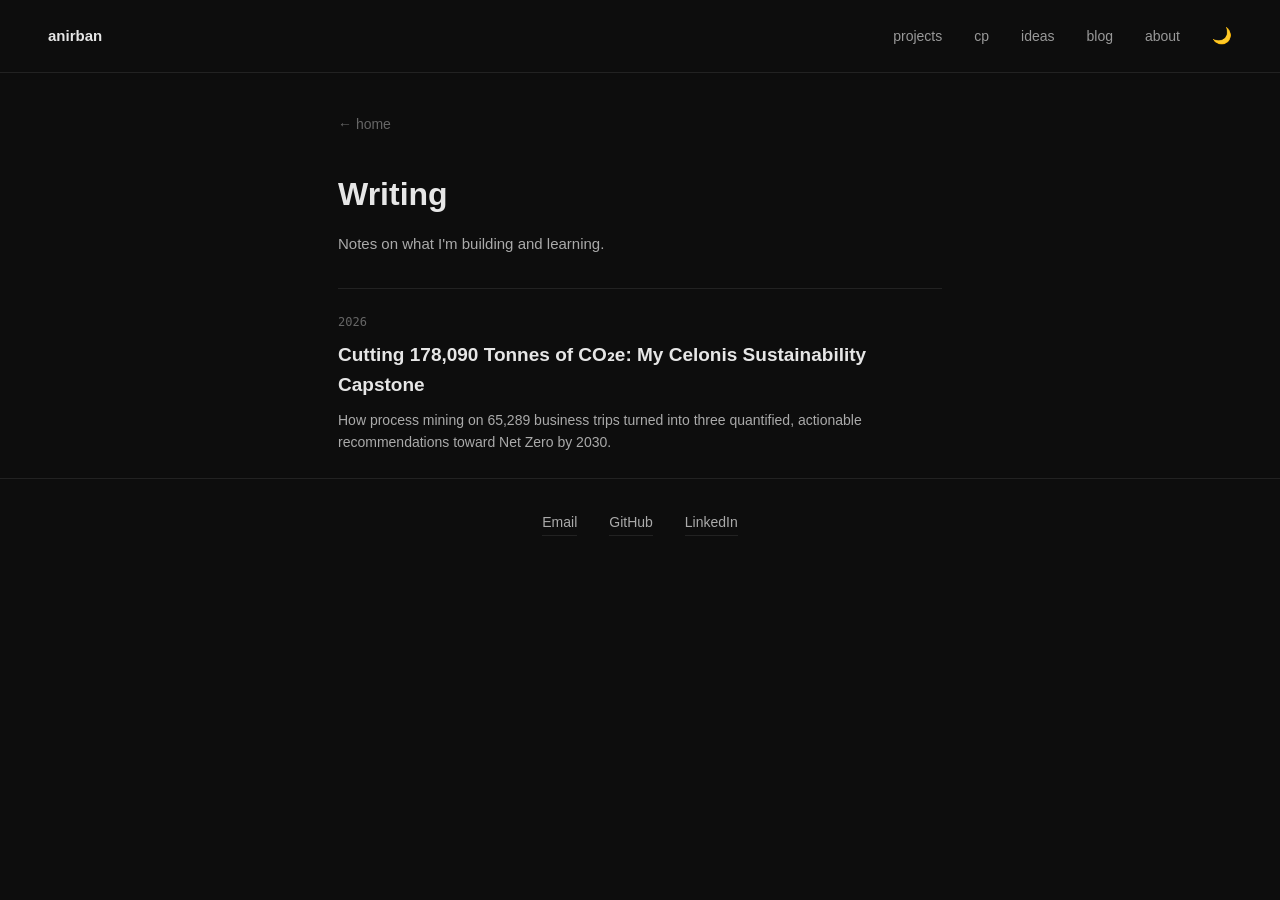
==== blog.html @ 1ae82e5f "Add blog with first post: Celonis sustainability capstone" ====
<!DOCTYPE html>
<html lang="en">

<head>
    <meta charset="UTF-8">
    <meta name="viewport" content="width=device-width, initial-scale=1.0">
    <title>Anirban — Blog</title>
    <link rel="stylesheet" href="style.css">
</head>

<body>

    <header>
        <nav>
            <a href="index.html" class="logo">anirban</a>
            <div class="nav-links">
                <a href="projects.html">projects</a>
                <a href="index.html#cp">cp</a>
                <a href="ideas.html">ideas</a>
                <a href="blog.html">blog</a>
                <a href="index.html#about">about</a>
                <button id="theme-toggle" class="theme-toggle" aria-label="Toggle theme">🌙</button>
            </div>
        </nav>
    </header>

    <main>
        <a href="index.html" class="back-link">← home</a>
        <section class="blog-list">
            <h1>Writing</h1>
            <p class="ideas-intro">Notes on what I'm building and learning.</p>

            <a class="post-preview" href="post-decarbonizing-travel.html">
                <p class="card-date">2026</p>
                <h3>Cutting 178,090 Tonnes of CO₂e: My Celonis Sustainability Capstone</h3>
                <p>How process mining on 65,289 business trips turned into three quantified, actionable recommendations
                    toward Net Zero by 2030.</p>
            </a>
        </section>
    </main>

    <footer>
        <a href="mailto:rkmv9372@gmail.com">Email</a>
        <a href="https://github.com/Anirban9372" target="_blank">GitHub</a>
        <a href="https://linkedin.com/in/Anirban-Pal-9b98421b2" target="_blank">LinkedIn</a>
    </footer>

    <script src="script.js"></script>
</body>

</html>
---- style.css ----
:root {
    --bg: #0d0d0d;
    --text-primary: #e6e6e6;
    --text-secondary: #aaa;
    --text-muted: #999;
    --text-faint: #666;
    --border: #222;
    --surface: #161616;
    --surface-2: #1a1a1a;
    --accent: #28c840;
    --ideas-bg: #0a0f0a;
}

html[data-theme="light"] {
    --bg: #f7f7f5;
    --text-primary: #16181c;
    --text-secondary: #444;
    --text-muted: #666;
    --text-faint: #888;
    --border: #e2e2e0;
    --surface: #eeeeec;
    --surface-2: #e8e8e5;
    --accent: #1a9c3a;
    --ideas-bg: #eef5ee;
}

* {
    margin: 0;
    padding: 0;
    box-sizing: border-box;
}

html {
    scroll-behavior: smooth;
}

body {
    background-color: var(--bg);
    color: var(--text-primary);
    font-family: -apple-system, "Segoe UI", sans-serif;
    line-height: 1.6;
    transition: background-color 0.2s, color 0.2s;
}

a {
    color: inherit;
    text-decoration: none;
}

/* Header / nav */

header {
    padding: 24px 48px;
    border-bottom: 1px solid var(--border);
}

nav {
    display: flex;
    justify-content: space-between;
    align-items: center;
}

.logo {
    font-weight: 600;
    font-size: 15px;
}

.nav-links {
    display: flex;
    align-items: center;
    gap: 32px;
}

.nav-links a {
    font-size: 14px;
    color: var(--text-muted);
    transition: color 0.2s;
}

.nav-links a:hover {
    color: var(--text-primary);
}

.theme-toggle {
    background: none;
    border: none;
    font-size: 16px;
    cursor: pointer;
    color: var(--text-muted);
    padding: 0;
}

/* Layout */

main {
    max-width: 700px;
    margin: 0 auto;
    padding: 0 48px;
}

.back-link {
    display: inline-block;
    margin: 40px 0 0;
    font-size: 14px;
    color: var(--text-faint);
}

.back-link:hover {
    color: var(--text-primary);
}

/* Hero */

.hero {
    padding: 140px 0 100px;
}

.eyebrow {
    color: var(--text-faint);
    font-size: 13px;
    letter-spacing: 0.05em;
    text-transform: uppercase;
    margin-bottom: 16px;
}

.hero h1 {
    font-size: 56px;
    font-weight: 700;
    margin-bottom: 20px;
    letter-spacing: -0.02em;
}

.sub {
    font-size: 17px;
    color: var(--text-secondary);
    max-width: 480px;
}

/* Highlights */

.highlights {
    padding: 60px 0;
    border-top: 1px solid var(--border);
    border-bottom: 1px solid var(--border);
}

.highlight-grid {
    display: grid;
    grid-template-columns: repeat(auto-fit, minmax(140px, 1fr));
    gap: 32px;
}

.highlight-num {
    font-size: 32px;
    font-weight: 700;
    font-family: monospace;
}

.highlight-label {
    font-size: 13px;
    color: var(--text-faint);
    margin-top: 6px;
}

/* Teasers (home page previews) */

.teaser {
    padding: 60px 0;
    border-top: 1px solid var(--border);
    max-width: 600px;
}

.teaser h2 {
    font-size: 24px;
    margin-bottom: 12px;
}

.teaser-text {
    color: var(--text-secondary);
    font-size: 15px;
    margin-bottom: 16px;
}

.teaser-link {
    font-size: 14px;
    color: var(--text-primary);
    border-bottom: 1px solid var(--border);
    padding-bottom: 2px;
}

.teaser-link:hover {
    border-color: var(--text-primary);
}

/* Projects (full page) */

.projects h1 {
    font-size: 32px;
    margin: 32px 0 40px;
}

.project-grid {
    display: grid;
    grid-template-columns: repeat(auto-fit, minmax(240px, 1fr));
    gap: 24px;
    padding-bottom: 80px;
}

.project-card {
    border: 1px solid var(--border);
    border-radius: 8px;
    overflow: hidden;
    transition: border-color 0.2s;
}

.project-card:hover {
    border-color: var(--text-faint);
}

.card-bar {
    display: flex;
    align-items: center;
    gap: 8px;
    padding: 12px 16px;
    background: var(--surface);
    border-bottom: 1px solid var(--border);
}

.dot {
    width: 10px;
    height: 10px;
    border-radius: 50%;
}

.dot.red {
    background: #ff5f57;
}

.dot.yellow {
    background: #febc2e;
}

.dot.green {
    background: #28c840;
}

.filename {
    margin-left: 8px;
    font-size: 12px;
    color: var(--text-faint);
    font-family: monospace;
}

.card-body {
    padding: 20px;
}

.card-date {
    font-size: 12px;
    color: var(--text-faint);
    font-family: monospace;
    margin-bottom: 8px;
}

.card-body h3 {
    font-size: 17px;
    margin-bottom: 8px;
}

.card-body p {
    font-size: 14px;
    color: var(--text-secondary);
}

/* CP */

.cp {
    padding: 60px 0;
    border-top: 1px solid var(--border);
    max-width: 600px;
}

.cp h2 {
    font-size: 24px;
    margin-bottom: 12px;
}

.cp-intro {
    color: var(--text-secondary);
    margin-bottom: 32px;
    font-size: 15px;
}

.cp-stats {
    display: flex;
    gap: 48px;
}

.stat {
    display: flex;
    flex-direction: column;
}

.stat-num {
    font-size: 32px;
    font-weight: 700;
    font-family: monospace;
}

.stat-label {
    font-size: 13px;
    color: var(--text-faint);
    margin-top: 4px;
}

.cf-link {
    display: inline-block;
    margin-top: 24px;
    font-size: 14px;
    color: var(--text-faint);
    border-bottom: 1px solid var(--border);
    padding-bottom: 2px;
    transition: color 0.2s;
}

.cf-link:hover {
    color: var(--text-primary);
}

/* About */

.about {
    padding: 60px 0 100px;
    border-top: 1px solid var(--border);
    max-width: 600px;
}

.about h2 {
    font-size: 24px;
    margin-bottom: 20px;
}

.about p {
    color: var(--text-secondary);
    font-size: 16px;
    line-height: 1.8;
}

/* Ideas / Log (full page) */

.ideas {
    padding: 40px 0 100px;
}

.ideas h1 {
    font-size: 32px;
    margin-bottom: 12px;
}

.ideas-intro {
    color: var(--text-secondary);
    margin-bottom: 32px;
    font-size: 15px;
}

.idea {
    border: 1px solid transparent;
    border-radius: 8px;
    padding: 12px 16px;
    cursor: pointer;
    transition: border-color 0.2s, background 0.2s;
}

.idea:hover {
    border-color: var(--border);
    background: var(--surface);
}

.idea-head {
    display: flex;
    align-items: center;
    gap: 16px;
    max-width: 560px;
}

.idea-date {
    font-family: monospace;
    font-size: 12px;
    color: var(--text-faint);
    flex-shrink: 0;
    width: 60px;
}

.idea-tag {
    font-size: 11px;
    text-transform: uppercase;
    letter-spacing: 0.05em;
    color: var(--bg);
    background: var(--text-secondary);
    padding: 4px 10px;
    border-radius: 20px;
    font-weight: 600;
    flex-shrink: 0;
}

.idea-text {
    font-size: 15px;
    color: var(--text-primary);
    flex: 1;
}

.idea-arrow {
    font-size: 18px;
    color: var(--text-faint);
    transition: transform 0.25s;
}

.idea-detail {
    max-height: 0;
    overflow: hidden;
    color: var(--text-secondary);
    font-size: 14px;
    transition: max-height 0.25s ease, padding-top 0.25s ease;
    padding-left: 76px;
}

.idea.expanded .idea-detail {
    max-height: 220px;
    padding-top: 10px;
}

.idea.expanded .idea-arrow {
    transform: rotate(45deg);
}

/* Footer (every page) */

footer {
    display: flex;
    justify-content: center;
    gap: 32px;
    padding: 32px 48px;
    border-top: 1px solid var(--border);
}

footer a {
    font-size: 14px;
    color: var(--text-secondary);
    border-bottom: 1px solid var(--border);
    padding-bottom: 2px;
    transition: color 0.2s, border-color 0.2s;
}

footer a:hover {
    color: var(--text-primary);
    border-color: var(--text-primary);
}

/* Mobile */

@media (max-width: 640px) {
    header {
        padding: 20px 24px;
    }

    .nav-links {
        gap: 16px;
    }

    .nav-links a {
        font-size: 13px;
    }

    main {
        padding: 0 24px;
    }

    footer {
        padding: 24px;
        flex-wrap: wrap;
        gap: 20px;
    }

    .hero {
        padding: 100px 0 60px;
    }

    .hero h1 {
        font-size: 36px;
    }

    .sub {
        font-size: 15px;
    }

    .project-grid {
        grid-template-columns: 1fr;
    }

    .cp-stats {
        gap: 24px;
    }

    .stage-tracker,
    .idea-detail-text,
    .flow {
        padding-left: 24px;
    }

    .highlight-grid {
        grid-template-columns: repeat(2, 1fr);
    }

    .card-stats {
        grid-template-columns: repeat(3, 1fr);
        gap: 6px;
    }

    .card-stat-num {
        font-size: 14px;
    }
}

.project-card {
    cursor: pointer;
}

.card-body h3 {
    display: flex;
    align-items: center;
    justify-content: space-between;
}

.card-arrow {
    font-size: 16px;
    color: var(--text-faint);
    transition: transform 0.25s;
}

.project-card.expanded .card-arrow {
    transform: rotate(45deg);
}

.card-detail {
    max-height: 0;
    overflow: hidden;
    transition: max-height 0.3s ease;
    border-top: 1px solid transparent;
}

.project-card.expanded .card-detail {
    max-height: 650px;
    border-top: 1px solid var(--border);
}

.card-stats {
    display: grid;
    grid-template-columns: repeat(3, 1fr);
    gap: 12px;
    padding: 20px 20px 4px;
}

.card-stat {
    text-align: center;
    padding: 10px 6px;
    background: var(--surface-2);
    border-radius: 8px;
}

.card-stat-num {
    font-size: 16px;
    font-weight: 700;
    font-family: monospace;
}

.card-stat-label {
    font-size: 10px;
    color: var(--text-faint);
    margin-top: 4px;
}

.card-detail-text {
    padding: 12px 20px 20px;
    font-size: 13px;
    color: var(--text-secondary);
    line-height: 1.6;
}

.chart-row {
    display: flex;
    align-items: center;
    gap: 10px;
    padding: 6px 20px;
}

.chart-row:last-child {
    padding-bottom: 20px;
}

.chart-label {
    width: 120px;
    font-size: 11px;
    color: var(--text-secondary);
    flex-shrink: 0;
}

.chart-bar-wrap {
    flex: 1;
    background: var(--surface-2);
    border-radius: 4px;
    overflow: hidden;
    height: 8px;
}

.chart-bar {
    height: 100%;
    background: var(--accent);
    border-radius: 4px;
}

.chart-value {
    font-family: monospace;
    font-size: 11px;
    color: var(--text-faint);
    width: 40px;
    text-align: right;
}

.reveal {
    opacity: 0;
    transform: translateY(24px);
    transition: opacity 0.6s ease, transform 0.6s ease;
}

.reveal.visible {
    opacity: 1;
    transform: translateY(0);
}

.flow {
    display: flex;
    align-items: center;
    gap: 8px;
    flex-wrap: wrap;
    padding: 4px 20px 20px;
}

.flow-node {
    background: var(--surface-2);
    border: 1px solid var(--border);
    border-radius: 8px;
    padding: 8px 12px;
    font-size: 12px;
    color: var(--text-secondary);
    text-align: center;
}

.flow-arrow {
    color: var(--text-faint);
    font-size: 14px;
    flex-shrink: 0;
}

.idea-stage {
    display: inline-block;
    font-size: 11px;
    color: var(--text-faint);
    font-family: monospace;
    margin-bottom: 6px;
}

.project-card,
.idea {
    transition: border-color 0.2s, background 0.2s, transform 0.2s;
}

.project-card:hover,
.idea:hover {
    transform: translateY(-2px);
}

.stage-tracker {
    display: flex;
    align-items: center;
    gap: 6px;
    flex-wrap: wrap;
    padding-left: 76px;
    margin-bottom: 8px;
}

.stage-node {
    font-size: 11px;
    color: var(--text-faint);
    background: var(--surface-2);
    border-radius: 12px;
    padding: 4px 10px;
}

.stage-node.current {
    color: #fff;
    background: var(--accent);
    font-weight: 600;
}

.stage-sep {
    color: var(--text-faint);
    font-size: 11px;
}

.idea-detail-text {
    padding-left: 76px;
    color: var(--text-secondary);
    font-size: 14px;
    line-height: 1.6;
}

.collab-link {
    display: inline-block;
    margin-top: 10px;
    padding-left: 76px;
    font-size: 13px;
    color: var(--accent);
    border-bottom: 1px solid transparent;
}

.collab-link:hover {
    border-color: var(--accent);
}

.blog-list h1 {
    font-size: 32px;
    margin: 32px 0 12px;
}

.post-preview {
    display: block;
    padding: 24px 0;
    border-top: 1px solid var(--border);
}

.post-preview h3 {
    font-size: 19px;
    margin: 4px 0 8px;
}

.post-preview p:not(.card-date) {
    color: var(--text-secondary);
    font-size: 14px;
}

.post {
    padding: 32px 0 100px;
    max-width: 620px;
}

.post h1 {
    font-size: 30px;
    margin: 12px 0 32px;
    line-height: 1.3;
}

.post h2 {
    font-size: 20px;
    margin: 40px 0 16px;
}

.post p {
    color: var(--text-secondary);
    font-size: 16px;
    line-height: 1.8;
    margin-bottom: 16px;
}

.post-stats {
    margin: 32px 0 40px;
    padding: 24px;
    background: var(--surface);
    border-radius: 10px;
    border: none;
}

.insight-list {
    list-style: none;
    padding: 0;
}

.insight-list li {
    color: var(--text-secondary);
    font-size: 15px;
    line-height: 1.7;
    padding: 10px 0 10px 20px;
    border-left: 2px solid var(--accent);
    margin-bottom: 12px;
}

.post-flow {
    flex-direction: column;
    align-items: stretch;
    padding: 8px 0 20px;
}

.post-flow .flow-node {
    text-align: left;
    padding: 14px 16px;
}

.post-flow .flow-arrow {
    align-self: center;
    transform: rotate(90deg);
    margin: 4px 0;
}

.flow-impact {
    display: block;
    font-family: monospace;
    font-size: 11px;
    color: var(--accent);
    margin-top: 6px;
}
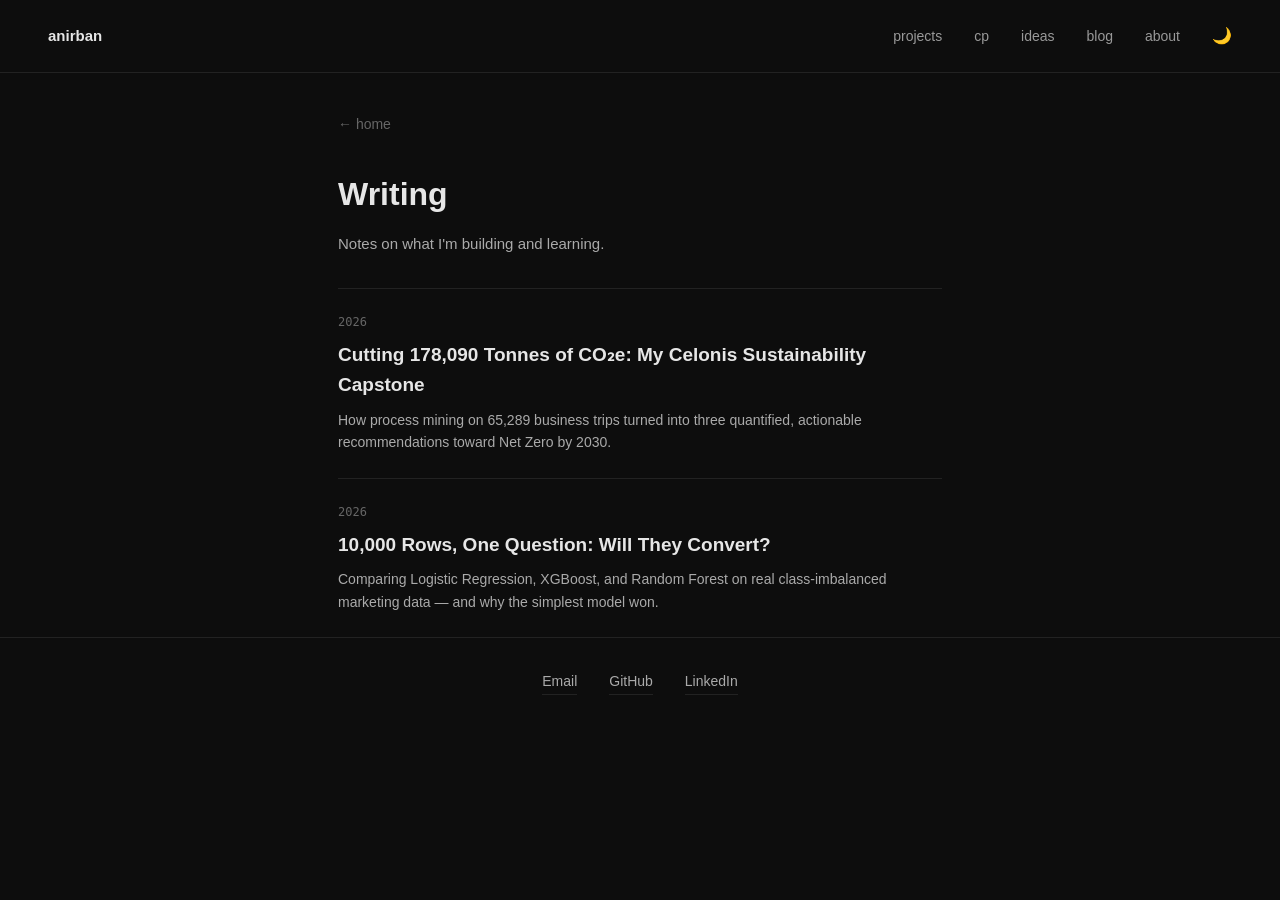
==== commit c379fef5: "Add blog with second post: Post conversion" ====
--- a/blog.html
+++ b/blog.html
@@ -26,15 +26,22 @@
 
     <main>
         <a href="index.html" class="back-link">← home</a>
-        <section class="blog-list">
+        <section class="blog-list reveal">
             <h1>Writing</h1>
             <p class="ideas-intro">Notes on what I'm building and learning.</p>
 
-            <a class="post-preview" href="post-decarbonizing-travel.html">
+            <a class="post-preview reveal" href="post-decarbonizing-travel.html">
                 <p class="card-date">2026</p>
                 <h3>Cutting 178,090 Tonnes of CO₂e: My Celonis Sustainability Capstone</h3>
                 <p>How process mining on 65,289 business trips turned into three quantified, actionable recommendations
                     toward Net Zero by 2030.</p>
+            </a>
+
+            <a class="post-preview reveal" href="post-conversion-prediction.html">
+                <p class="card-date">2026</p>
+                <h3>10,000 Rows, One Question: Will They Convert?</h3>
+                <p>Comparing Logistic Regression, XGBoost, and Random Forest on real class-imbalanced marketing data —
+                    and why the simplest model won.</p>
             </a>
         </section>
     </main>
--- a/style.css
+++ b/style.css
@@ -816,4 +816,31 @@
     font-size: 11px;
     color: var(--accent);
     margin-top: 6px;
+}
+
+.reveal {
+    opacity: 0;
+    transform: translateY(24px);
+    transition: opacity 0.6s ease, transform 0.6s ease;
+}
+
+.reveal.visible {
+    opacity: 1;
+    transform: translateY(0);
+}
+
+.post-preview {
+    transition: border-color 0.2s, transform 0.2s;
+}
+
+.post-preview:hover {
+    border-color: var(--text-faint);
+}
+
+.highlight {
+    transition: transform 0.2s;
+}
+
+.highlight:hover {
+    transform: translateY(-2px);
 }
